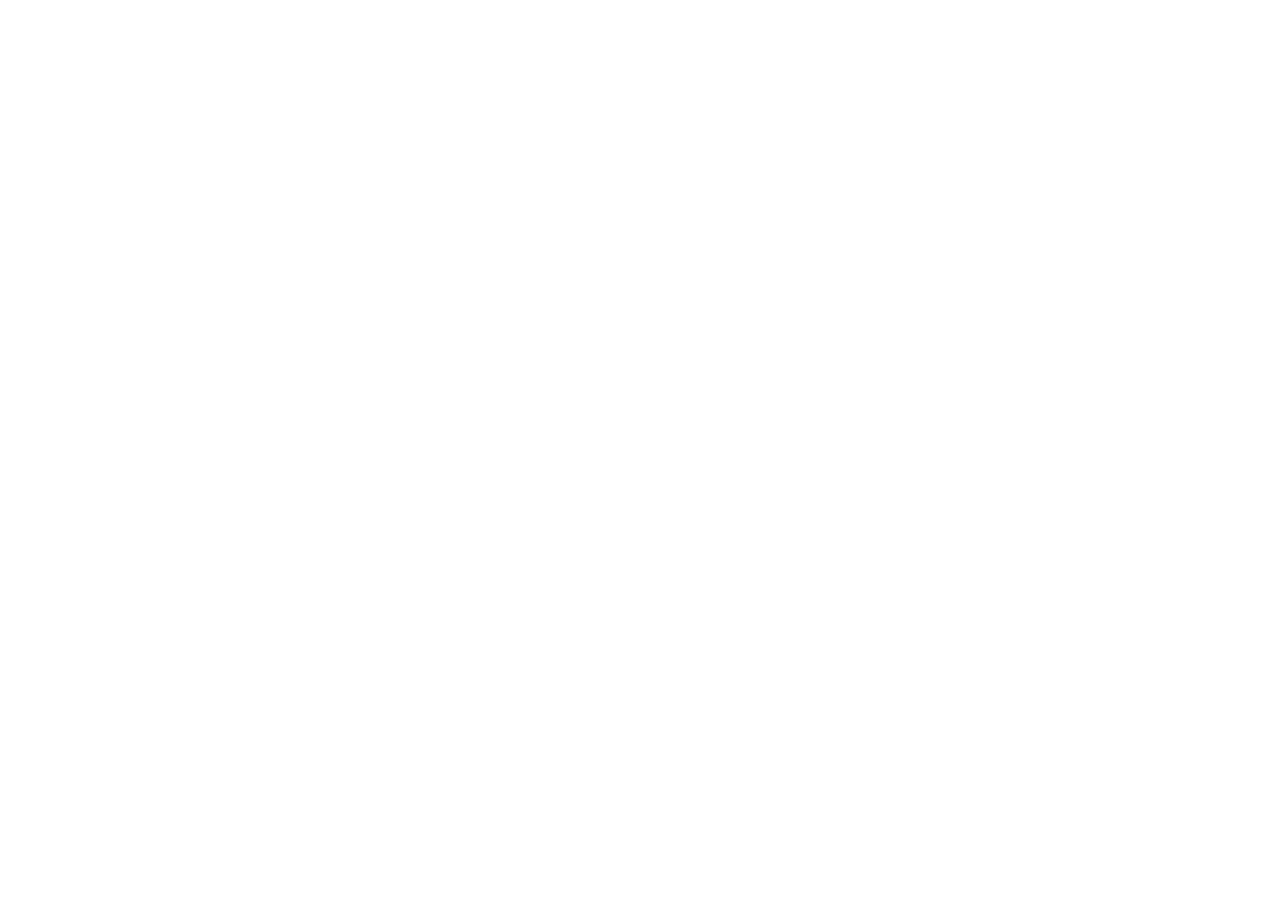
==== index.html @ e043ab1d "base files" ====
<!DOCTYPE html>
<html lang="en">
<head>
    <meta charset="UTF-8">
    <meta name="viewport" content="width=device-width, initial-scale=1.0">
    <link rel="stylesheet" href="css/style.css">
    <script src="js/script.js" defer></script>
    <title>Document</title>
</head>
<body>
    
</body>
</html>
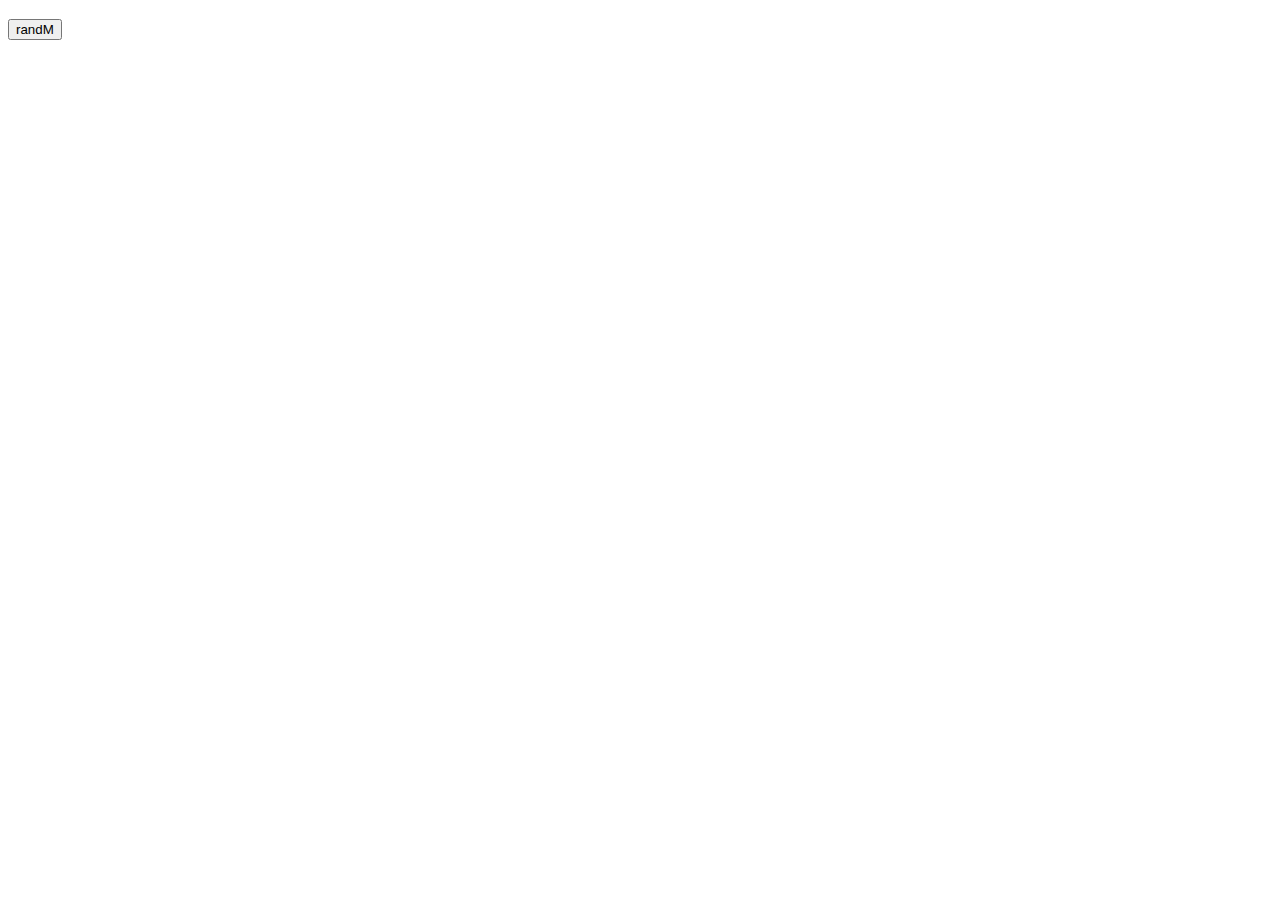
==== commit e106a4e6: "pich two random names function" ====
--- a/index.html
+++ b/index.html
@@ -8,6 +8,12 @@
     <title>Document</title>
 </head>
 <body>
-    
+    <div>
+        <h3 class="s1"></h3>
+    </div>
+    <div>
+        <h3 class="s2"></h3>
+    </div>
+    <button onclick="randm()"> randM</button>
 </body>
 </html>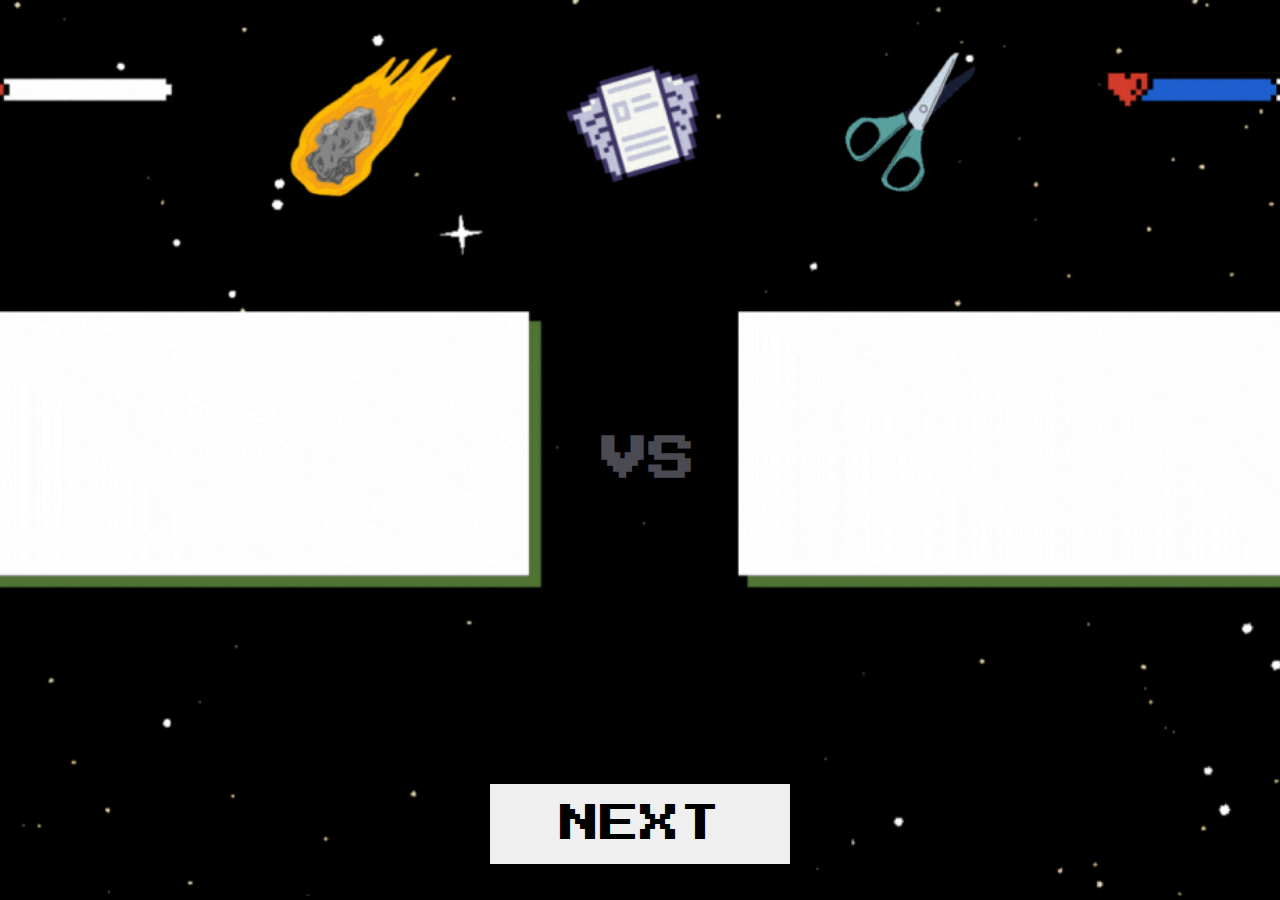
==== commit f89ff513: "added song on click, background img, overall styling" ====
--- a/index.html
+++ b/index.html
@@ -3,17 +3,27 @@
 <head>
     <meta charset="UTF-8">
     <meta name="viewport" content="width=device-width, initial-scale=1.0">
+    <link rel="preconnect" href="https://fonts.googleapis.com">
+    <link rel="preconnect" href="https://fonts.gstatic.com" crossorigin>
+    <link href="https://fonts.googleapis.com/css2?family=Press+Start+2P&display=swap" rel="stylesheet">
     <link rel="stylesheet" href="css/style.css">
     <script src="js/script.js" defer></script>
     <title>Document</title>
 </head>
 <body>
-    <div>
-        <h3 class="s1"></h3>
+    <audio src="./audio/okay lets go.mp3" class="click-audio"></audio>
+    <div class="flex-con">
+        <div class="names-con"> 
+            <h3 class="s1"></h3>
+            <h3 class="vs">VS</h3>
+            <h3 class="s2"></h3>
+        </div>
+        <div class="button-con">
+            <button onclick="randm()">NEXT</button>
+        </div>
     </div>
-    <div>
-        <h3 class="s2"></h3>
-    </div>
-    <button onclick="randm()"> randM</button>
+    <img alt="" class="dance1">
+    <img alt="" class="dance2">
+    <img alt="" class="dance3">
 </body>
 </html>--- a/css/style.css
+++ b/css/style.css
@@ -0,0 +1,81 @@
+body{
+    margin: 0;
+    background-image: url('../img/page 2.gif');
+    background-position: center;
+    background-size: cover;
+    /* background-repeat: no-repeat; */
+    /* background-position: center; */
+    /* text-align: center; */
+    display: flex;
+    justify-content: center;
+    align-items: end;
+    height: 100vh;
+    font-family: 'Press Start 2P', cursive;
+}
+
+.flex-con {
+    font-size: 40px;
+    color: rgb(74, 74, 82);
+    height: 80vh;
+    width: 100vw;
+    /* background-color: aqua; */
+    display: flex;
+    flex-direction: column;
+    justify-content: center;
+    align-items: center;
+    justify-content: space-evenly;
+}
+
+.s1 {
+    color: brown;
+}
+.s2 {
+    color: blue;
+    padding-right: 120px;
+
+}
+
+.vs {
+    position: absolute;
+    left: 47%;
+}
+.names-con {
+    display: flex;
+    width: 80vw;
+    justify-content: center;
+    justify-content: space-between;
+}
+.button-con {
+    display: flex;
+    width: 100vw;
+    justify-content: center;
+    align-items: center;
+}
+button {
+    position: absolute;
+    bottom: 4%;
+    font-size: 40px;
+    padding: 20px 70px;
+    font-family: 'Press Start 2P', cursive;
+    /* background-color: rgba(239, 225, 225, 0); */
+    /* color: white; */
+    border: 0;
+}
+
+.dance1, .dance2, .dance3 {
+    position: fixed;
+}
+
+.dance1 {
+    left: 100px;
+    width: 350px;
+}
+
+.dance2 {
+    width: 450px;
+}
+
+.dance3 {
+    right: 10px;
+    width: 600px;
+}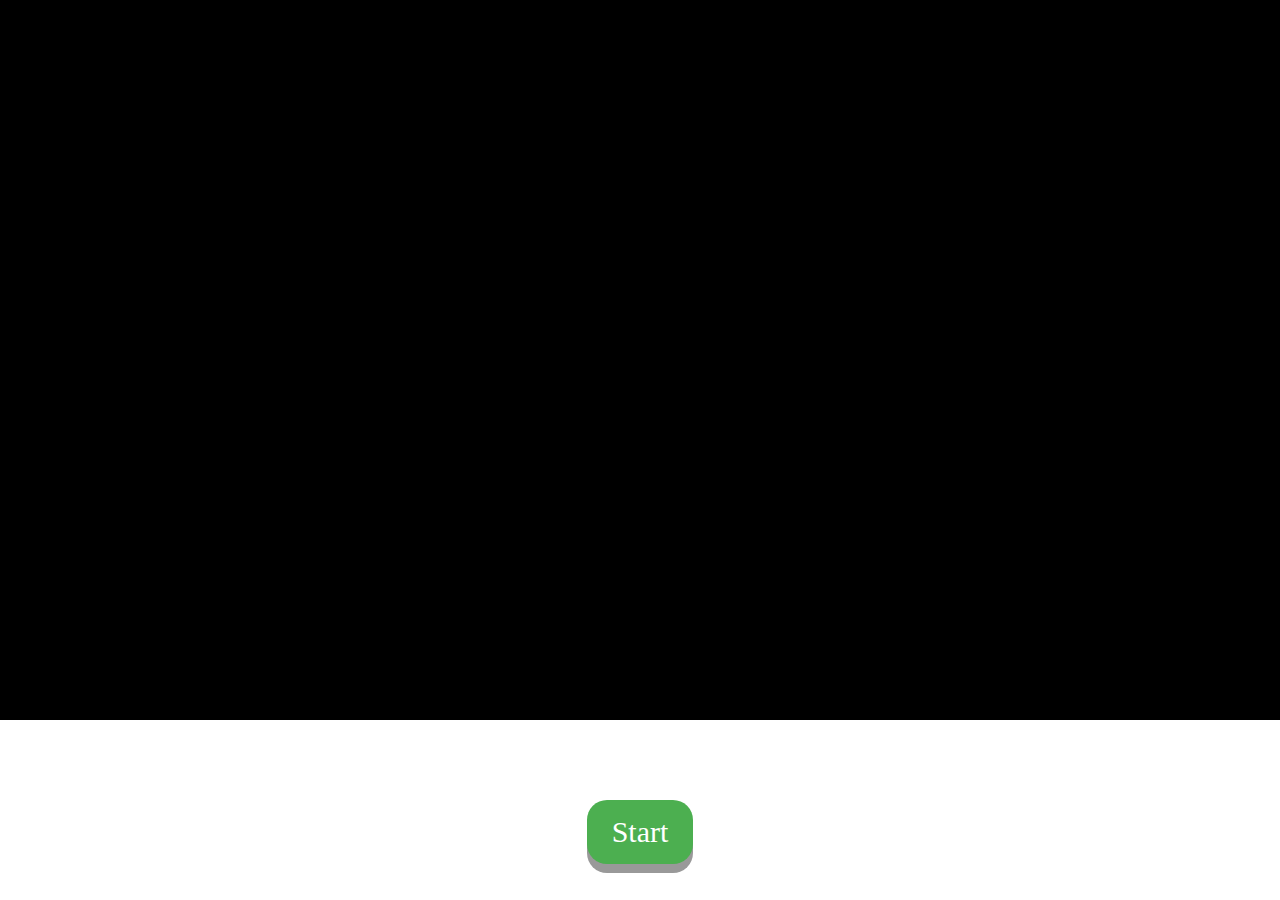
==== commit c89f73bd: "okayyy lesss gooo" ====
--- a/index.html
+++ b/index.html
@@ -3,27 +3,12 @@
 <head>
     <meta charset="UTF-8">
     <meta name="viewport" content="width=device-width, initial-scale=1.0">
-    <link rel="preconnect" href="https://fonts.googleapis.com">
-    <link rel="preconnect" href="https://fonts.gstatic.com" crossorigin>
-    <link href="https://fonts.googleapis.com/css2?family=Press+Start+2P&display=swap" rel="stylesheet">
-    <link rel="stylesheet" href="css/style.css">
-    <script src="js/script.js" defer></script>
+    <link rel="stylesheet" href="./css/style.css">
+    <script src="./js/script.js" defer></script>
     <title>Document</title>
 </head>
-<body>
-    <audio src="./audio/okay lets go.mp3" class="click-audio"></audio>
-    <div class="flex-con">
-        <div class="names-con"> 
-            <h3 class="s1"></h3>
-            <h3 class="vs">VS</h3>
-            <h3 class="s2"></h3>
-        </div>
-        <div class="button-con">
-            <button onclick="randm()">NEXT</button>
-        </div>
-    </div>
-    <img alt="" class="dance1">
-    <img alt="" class="dance2">
-    <img alt="" class="dance3">
+<body id="homeBody">
+    <button id="startButton" onclick="playVideo()">Start</button>
+    <video src="./videos/start-video.mp4"></video>
 </body>
 </html>--- a/css/style.css
+++ b/css/style.css
@@ -1,4 +1,4 @@
-body{
+#gameBody{
     margin: 0;
     background-image: url('../img/page 2.gif');
     background-position: center;
@@ -11,6 +11,26 @@
     align-items: end;
     height: 100vh;
     font-family: 'Press Start 2P', cursive;
+}
+
+#homeBody {
+    margin: 0;
+    overflow: hidden;
+    display: flex;
+    justify-content: center;
+}
+
+video {
+    position: absolute;
+    top: 0;
+    width: 100vw;
+    z-index: -1;
+}
+#startButton {
+    font-size: 30px;
+    /* left: 42%; */
+    border-radius: 20px;
+
 }
 
 .flex-con {
@@ -38,6 +58,7 @@
 .vs {
     position: absolute;
     left: 47%;
+    color: rgb(166, 162, 162);
 }
 .names-con {
     display: flex;
@@ -54,12 +75,28 @@
 button {
     position: absolute;
     bottom: 4%;
-    font-size: 40px;
-    padding: 20px 70px;
     font-family: 'Press Start 2P', cursive;
-    /* background-color: rgba(239, 225, 225, 0); */
-    /* color: white; */
     border: 0;
+    display: inline-block;
+    padding: 15px 25px;
+    font-size: 30px;
+    cursor: pointer;
+    text-align: center;
+    text-decoration: none;
+    outline: none;
+    color: #fff;
+    background-color: #4CAF50;
+    border: none;
+    border-radius: 15px;
+    box-shadow: 0 9px #999;
+}
+
+button:hover {background-color: #3e8e41}
+
+button:active {
+  background-color: #3e8e41;
+  box-shadow: 0 5px #666;
+  transform: translateY(4px);
 }
 
 .dance1, .dance2, .dance3 {
